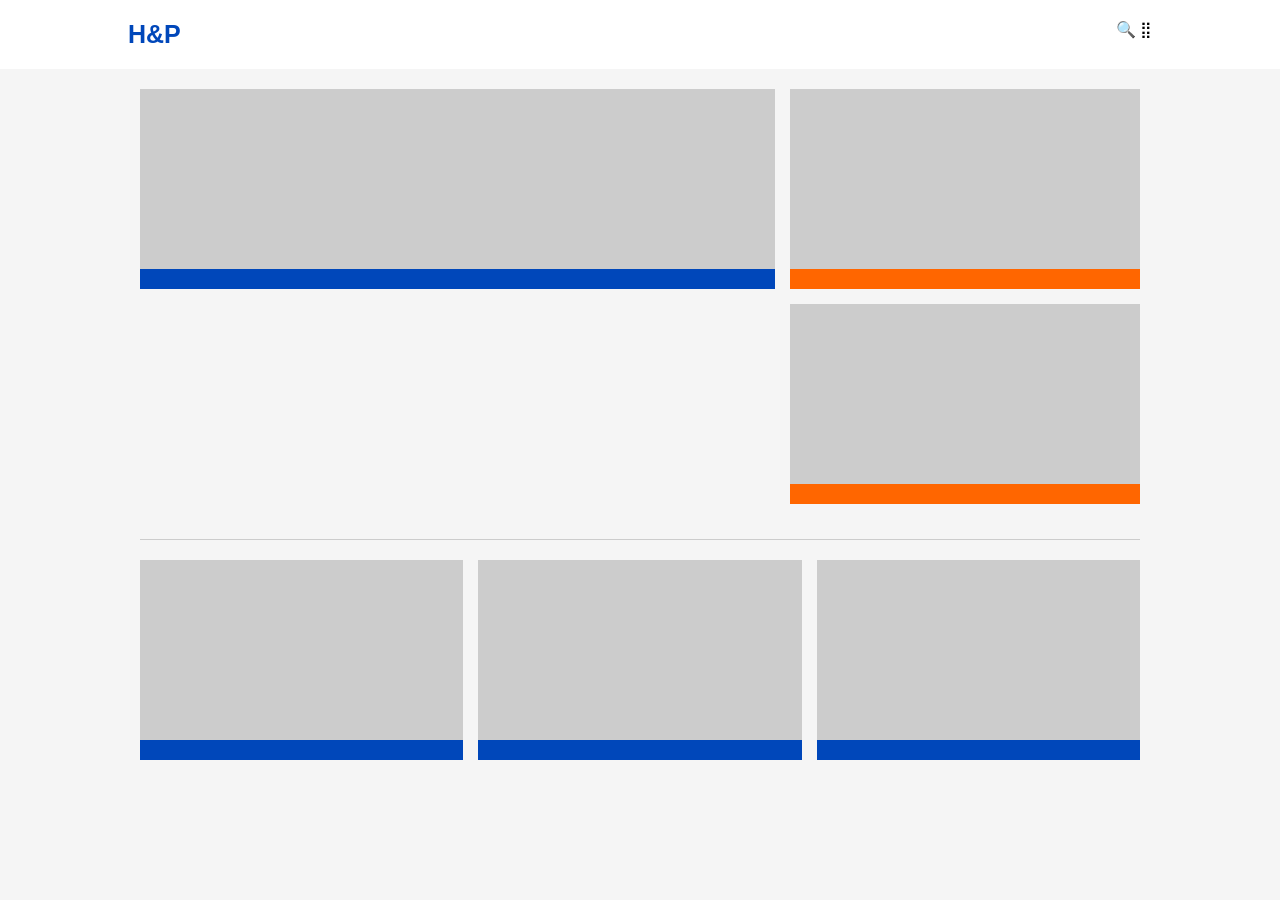
==== H&P Viagens/index.html @ ad2ad1a3 "Add files via upload" ====
<!DOCTYPE html>
<html lang="pt-br">
<head>
    <meta charset="UTF-8">
    <title>H&P</title>
    <link rel="stylesheet" href="style.css">
</head>
<body>

    <header class="cabecalho">
        <div class="nome-do-site">H&P</div>
        <div class="icones-topo">
            <span>🔍</span>
            <span>⣿</span>
        </div>
    </header>

    <main class="area-principal">
        
        <section class="fotos-destaque">
            <div class="caixa-foto foto-grande azul">
                <div class="espaco-da-imagem"></div>
                <div class="legenda"></div>
            </div>
            
            <div class="coluna-direita">
                <div class="caixa-foto laranja">
                    <div class="espaco-da-imagem"></div>
                    <div class="legenda"></div>
                </div>
                <div class="caixa-foto laranja">
                    <div class="espaco-da-imagem"></div>
                    <div class="legenda"></div>
                </div>
            </div>
        </section>

        <section class="sessao-feriados">
            <h2 class="titulo-feriados"></h2>
            <div class="tres-colunas">
                <div class="caixa-foto azul">
                    <div class="espaco-da-imagem"></div>
                    <div class="legenda"></div>
                </div>
                <div class="caixa-foto azul">
                    <div class="espaco-da-imagem"></div>
                    <div class="legenda"></div>
                </div>
                <div class="caixa-foto azul">
                    <div class="espaco-da-imagem"></div>
                    <div class="legenda"></div>
                </div>
            </div>
        </section>

    </main>

</body>
</html>
---- H&P Viagens/style.css ----
body {
    font-family: sans-serif;
    margin: 0;
    background-color: #f5f5f5;
}

.area-principal {
    max-width: 1000px;
    margin: 0 auto;
    padding: 20px;
}

.cabecalho {
    display: flex;
    justify-content: space-between;
    padding: 20px 10%;
    background: white;
}

.nome-do-site {
    font-weight: bold;
    font-size: 25px;
    color: #0047ba;
}

.fotos-destaque {
    display: flex;
    gap: 15px;
    margin-bottom: 30px;
}

.coluna-direita {
    display: flex;
    flex-direction: column;
    gap: 15px;
    width: 35%;
}

.foto-grande {
    flex: 1;
    height: 415px;
}

.caixa-foto {
    position: relative;
    background-color: #ccc;
    display: flex;
    align-items: flex-end;
    height: 200px;
}

.espaco-da-imagem {
    width: 100%;
    height: 100%;
    position: absolute;
}

.legenda {
    position: relative;
    width: 100%;
    padding: 10px;
    color: white;
    font-weight: bold;
    font-size: 13px;
}

.azul .legenda { background-color: #0047ba; }
.laranja .legenda { background-color: #ff6600; }

.titulo-feriados {
    color: #0047ba;
    border-bottom: 1px solid #ccc;
    padding-bottom: 5px;
}

.tres-colunas {
    display: flex;
    gap: 15px;
}

.tres-colunas .caixa-foto {
    flex: 1;
}
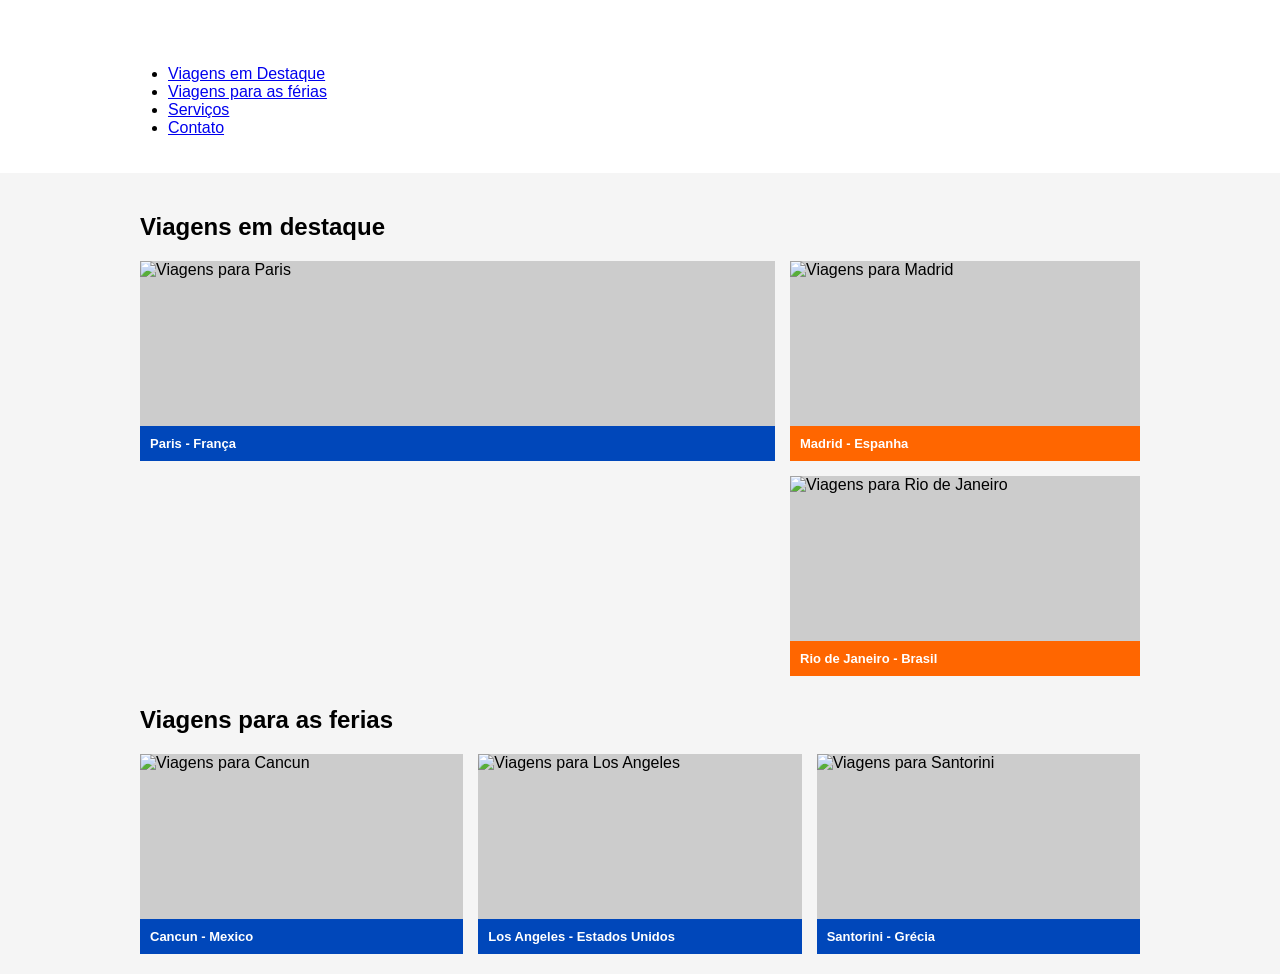
==== commit a5915e0c: "Update index.html - implemento de imagens e barra de navegação  - pequenos ajustes" ====
--- a/H&P Viagens/index.html
+++ b/H&P Viagens/index.html
@@ -2,53 +2,74 @@
 <html lang="pt-br">
 <head>
     <meta charset="UTF-8">
-    <title>H&P</title>
+    <title>H&P Viagens</title>
     <link rel="stylesheet" href="style.css">
 </head>
 <body>
 
     <header class="cabecalho">
-        <div class="nome-do-site">H&P</div>
-        <div class="icones-topo">
-            <span>🔍</span>
-            <span>⣿</span>
+        <div class="container-header">
+            <div class="nome-do-site">
+                <img src="img/H&P Logo.png" alt="">
+            </div>
+            <nav class="navbar">
+                <ul class="nav-links">
+                    <li><a href="#destaque">Viagens em Destaque</a></li>
+                    <li><a href="#ferias">Viagens para as férias</a></li>
+                    <li><a href="#">Serviços</a></li>
+                    <li><a href="#">Contato</a></li>
+                </ul>
+            </nav>
         </div>
     </header>
 
     <main class="area-principal">
         
+        <h2>Viagens em destaque</h2>
         <section class="fotos-destaque">
             <div class="caixa-foto foto-grande azul">
-                <div class="espaco-da-imagem"></div>
-                <div class="legenda"></div>
+                <div class="espaco-da-imagem">
+                    <img src="img/Paris.jpg" alt="Viagens para Paris">
+                </div>
+                <div class="legenda">Paris - França</div>
             </div>
             
             <div class="coluna-direita">
                 <div class="caixa-foto laranja">
-                    <div class="espaco-da-imagem"></div>
-                    <div class="legenda"></div>
+                    <div class="espaco-da-imagem">
+                        <img src="img/Madrid.jpg" alt="Viagens para Madrid">
+                    </div>
+                    <div class="legenda">Madrid - Espanha</div>
                 </div>
                 <div class="caixa-foto laranja">
-                    <div class="espaco-da-imagem"></div>
-                    <div class="legenda"></div>
+                    <div class="espaco-da-imagem">
+                        <img src="img/Rio.jpg" alt="Viagens para Rio de Janeiro">
+                    </div>
+                    <div class="legenda">Rio de Janeiro - Brasil</div>
                 </div>
             </div>
         </section>
-
-        <section class="sessao-feriados">
-            <h2 class="titulo-feriados"></h2>
+        
+        <section class="sessao-ferias">
+            <h2 id="ferias"  class="titulo-ferias">Viagens para as ferias</h2>
             <div class="tres-colunas">
                 <div class="caixa-foto azul">
-                    <div class="espaco-da-imagem"></div>
-                    <div class="legenda"></div>
+                    <div class="espaco-da-imagem">
+                        <img src="img/Cancun.jpg" alt="Viagens para Cancun">
+                    </div>
+                    <div class="legenda">Cancun - Mexico</div>
                 </div>
                 <div class="caixa-foto azul">
-                    <div class="espaco-da-imagem"></div>
-                    <div class="legenda"></div>
+                    <div class="espaco-da-imagem">
+                        <img src="img/LA.jpg" alt="Viagens para Los Angeles">
+                    </div>
+                    <div class="legenda">Los Angeles - Estados Unidos</div>
                 </div>
                 <div class="caixa-foto azul">
-                    <div class="espaco-da-imagem"></div>
-                    <div class="legenda"></div>
+                    <div class="espaco-da-imagem">
+                        <img src="img/Santorini.jpg" alt="Viagens para Santorini">
+                    </div>
+                    <div class="legenda">Santorini - Grécia</div>
                 </div>
             </div>
         </section>
@@ -56,4 +77,4 @@
     </main>
 
 </body>
-</html>+</html>
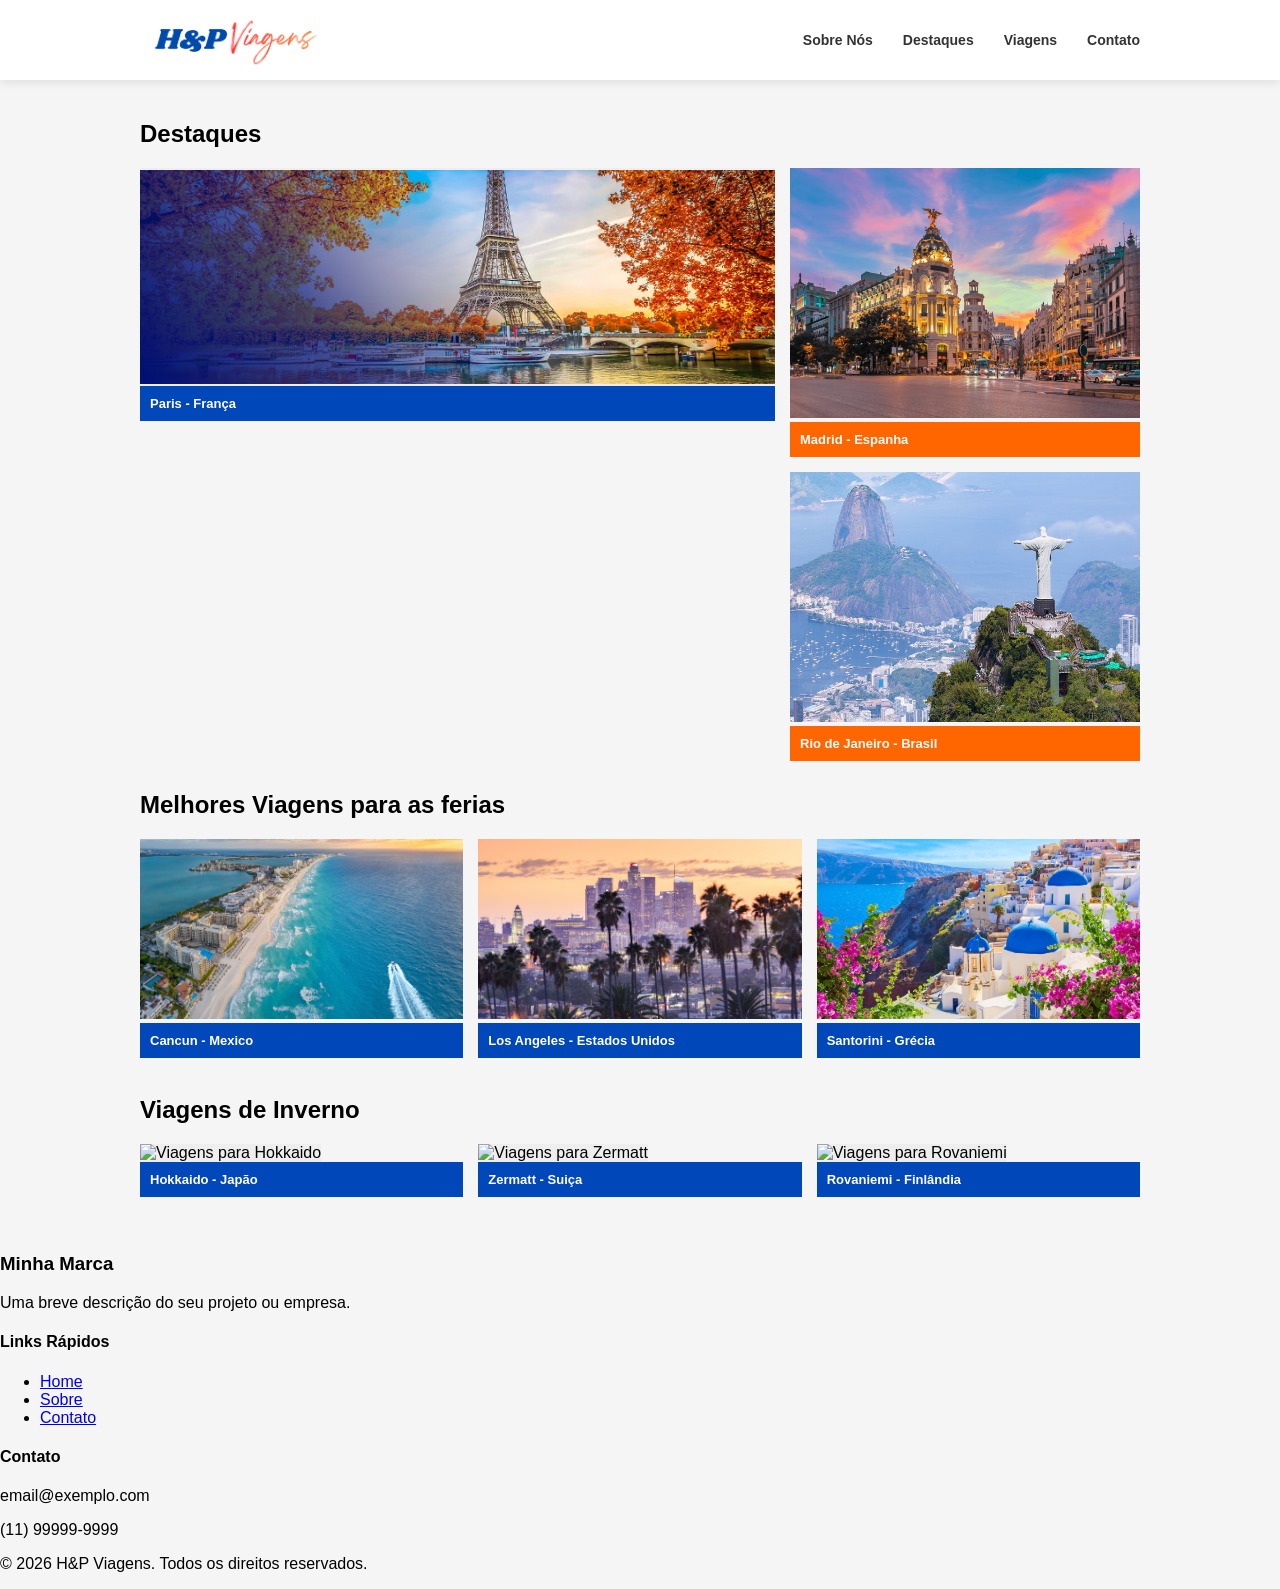
==== commit 720d7a6c: "Update index.html - adição de nova seção de viagens  - adição do footer" ====
--- a/H&P Viagens/index.html
+++ b/H&P Viagens/index.html
@@ -1,23 +1,24 @@
 <!DOCTYPE html>
 <html lang="pt-br">
 <head>
+    <meta name="viewport" content="width=device-width, initial-scale=1.0">
     <meta charset="UTF-8">
     <title>H&P Viagens</title>
     <link rel="stylesheet" href="style.css">
 </head>
-<body>
+<body id="topo">
 
     <header class="cabecalho">
         <div class="container-header">
             <div class="nome-do-site">
-                <img src="img/H&P Logo.png" alt="">
+                <a href="index.html"><img src="img/H&P Logo.png" alt=""></a>
             </div>
             <nav class="navbar">
                 <ul class="nav-links">
-                    <li><a href="#destaque">Viagens em Destaque</a></li>
-                    <li><a href="#ferias">Viagens para as férias</a></li>
-                    <li><a href="#">Serviços</a></li>
-                    <li><a href="#">Contato</a></li>
+                    <li><a href="sobre.html">Sobre Nós</a></li>
+                    <li><a href="#topo">Destaques</a></li>
+                    <li><a href="#viagens">Viagens</a></li>
+                    <li><a href="#contato">Contato</a></li>
                 </ul>
             </nav>
         </div>
@@ -25,7 +26,7 @@
 
     <main class="area-principal">
         
-        <h2>Viagens em destaque</h2>
+        <h2>Destaques</h2>
         <section class="fotos-destaque">
             <div class="caixa-foto foto-grande azul">
                 <div class="espaco-da-imagem">
@@ -50,8 +51,9 @@
             </div>
         </section>
         
-        <section class="sessao-ferias">
-            <h2 id="ferias"  class="titulo-ferias">Viagens para as ferias</h2>
+
+        <section class="sessao-viagens">
+            <h2 id="viagens"  class="titulo-viagens">Melhores Viagens para as ferias</h2>
             <div class="tres-colunas">
                 <div class="caixa-foto azul">
                     <div class="espaco-da-imagem">
@@ -72,9 +74,60 @@
                     <div class="legenda">Santorini - Grécia</div>
                 </div>
             </div>
+            <br>           
         </section>
+
+        <h2  class="titulo-viagens">Viagens de Inverno</h2>
+        <div class="tres-colunas">
+            <div class="caixa-foto azul">
+                <div class="espaco-da-imagem">
+                    <img src="img/Hokkaido.jpg" alt="Viagens para Hokkaido">
+                </div>
+                <div class="legenda">Hokkaido - Japão</div>
+            </div>
+            <div class="caixa-foto azul">
+                <div class="espaco-da-imagem">
+                    <img src="img/Zermatt.jpg" alt="Viagens para Zermatt">
+                </div>
+                <div class="legenda">Zermatt - Suiça</div>
+            </div>
+            <div class="caixa-foto azul">
+                <div class="espaco-da-imagem">
+                    <img src="img/Rovaniemi.jpg" alt="Viagens para Rovaniemi">
+                </div>
+                <div class="legenda">Rovaniemi - Finlândia</div>
+            </div>
+        </div>
+        <br>
 
     </main>
 
+    <footer id="contato" class="footer-simples">
+        <div class="footer-container">
+          <div class="footer-col">
+            <h3>Minha Marca</h3>
+            <p>Uma breve descrição do seu projeto ou empresa.</p>
+          </div>
+          <div class="footer-col">
+            <h4>Links Rápidos</h4>
+            <ul>
+              <li><a href="#topo">Home</a></li>
+              <li><a href="sobre.html">Sobre</a></li>
+              <li><a href="#contato">Contato</a></li>
+            </ul>
+          </div>
+          <div class="footer-col">
+            <h4>Contato</h4>
+            <p>email@exemplo.com</p>
+            <p>(11) 99999-9999</p>
+          </div>
+        </div>
+        <div class="footer-bottom">
+          <p>&copy; 2026 H&P Viagens. Todos os direitos reservados.</p>
+        </div>
+      </footer>
+      
+      
+
 </body>
 </html>
--- a/H&P Viagens/style.css
+++ b/H&P Viagens/style.css
@@ -1,3 +1,7 @@
+html {
+    scroll-behavior: smooth;
+}
+
 body {
     font-family: sans-serif;
     margin: 0;
@@ -10,18 +14,62 @@
     padding: 20px;
 }
 
+/* Ajuste no Container Geral do Cabeçalho */
 .cabecalho {
+    background: white;
+    box-shadow: 0 2px 10px rgba(0,0,0,0.1); /* Sombra suave para dar profundidade */
+    position: sticky;
+    top: 0;
+    z-index: 1000;
+    padding: 10px 0;
+}
+
+.container-header {
+    max-width: 1000px; /* Alinhado com o seu .area-principal */
+    margin: 0 auto;
     display: flex;
     justify-content: space-between;
-    padding: 20px 10%;
-    background: white;
+    align-items: center;
+    padding: 0 20px;
 }
 
-.nome-do-site {
-    font-weight: bold;
-    font-size: 25px;
-    color: #0047ba;
+/* Ajuste do Logo */
+.nome-do-site img {
+    height: 50px; /* Define um tamanho fixo para não quebrar o layout */
+    display: block;
 }
+
+/* Menu de Navegação */
+.nav-links {
+    display: flex;
+    list-style: none;
+    gap: 30px; /* Espaço entre os links */
+    margin: 0;
+    padding: 0;
+}
+
+.nav-links a {
+    text-decoration: none;
+    color: #333; /* Cor escura para contrastar com o fundo branco */
+    font-weight: 600;
+    font-size: 14px;
+    transition: color 0.3s; /* Suaviza a mudança de cor no hover */
+}
+
+/* Efeito ao passar o mouse */
+.nav-links a:hover {
+    color: #0047ba; /* Usa o azul da sua identidade visual */
+}
+
+
+.nome-do-site img {
+    height: 60px; /* Define um tamanho fixo elegante */
+    width: auto;  /* Mantém a proporção da imagem */
+    display: block;
+}
+
+
+
 
 .fotos-destaque {
     display: flex;
@@ -36,23 +84,37 @@
     width: 35%;
 }
 
+.coluna-direita .caixa-foto img{
+    width: auto;
+    height: 250px;
+}
+
 .foto-grande {
     flex: 1;
-    height: 415px;
+    height: auto;
+    min-height: 200px;
 }
 
 .caixa-foto {
     position: relative;
-    background-color: #ccc;
     display: flex;
-    align-items: flex-end;
-    height: 200px;
+    flex-direction: column;
+    height: auto;
+    overflow: hidden;
 }
 
 .espaco-da-imagem {
     width: 100%;
+    height: auto;
+    display: block;
+    position: relative;
+}
+
+.espaco-da-imagem img {
+    width: 100%;
     height: 100%;
-    position: absolute;
+    object-fit: contain;
+    background-color: #eee;
 }
 
 .legenda {
@@ -64,10 +126,15 @@
     font-size: 13px;
 }
 
-.azul .legenda { background-color: #0047ba; }
-.laranja .legenda { background-color: #ff6600; }
+.azul .legenda {
+    background-color: #0047ba;
+}
 
-.titulo-feriados {
+.laranja .legenda {
+    background-color: #ff6600;
+}
+
+.titulo-ferias {
     color: #0047ba;
     border-bottom: 1px solid #ccc;
     padding-bottom: 5px;
@@ -80,4 +147,9 @@
 
 .tres-colunas .caixa-foto {
     flex: 1;
-}+}
+
+.tres-colunas .caixa-foto img{
+    height: 180px;
+    object-fit: cover;
+}
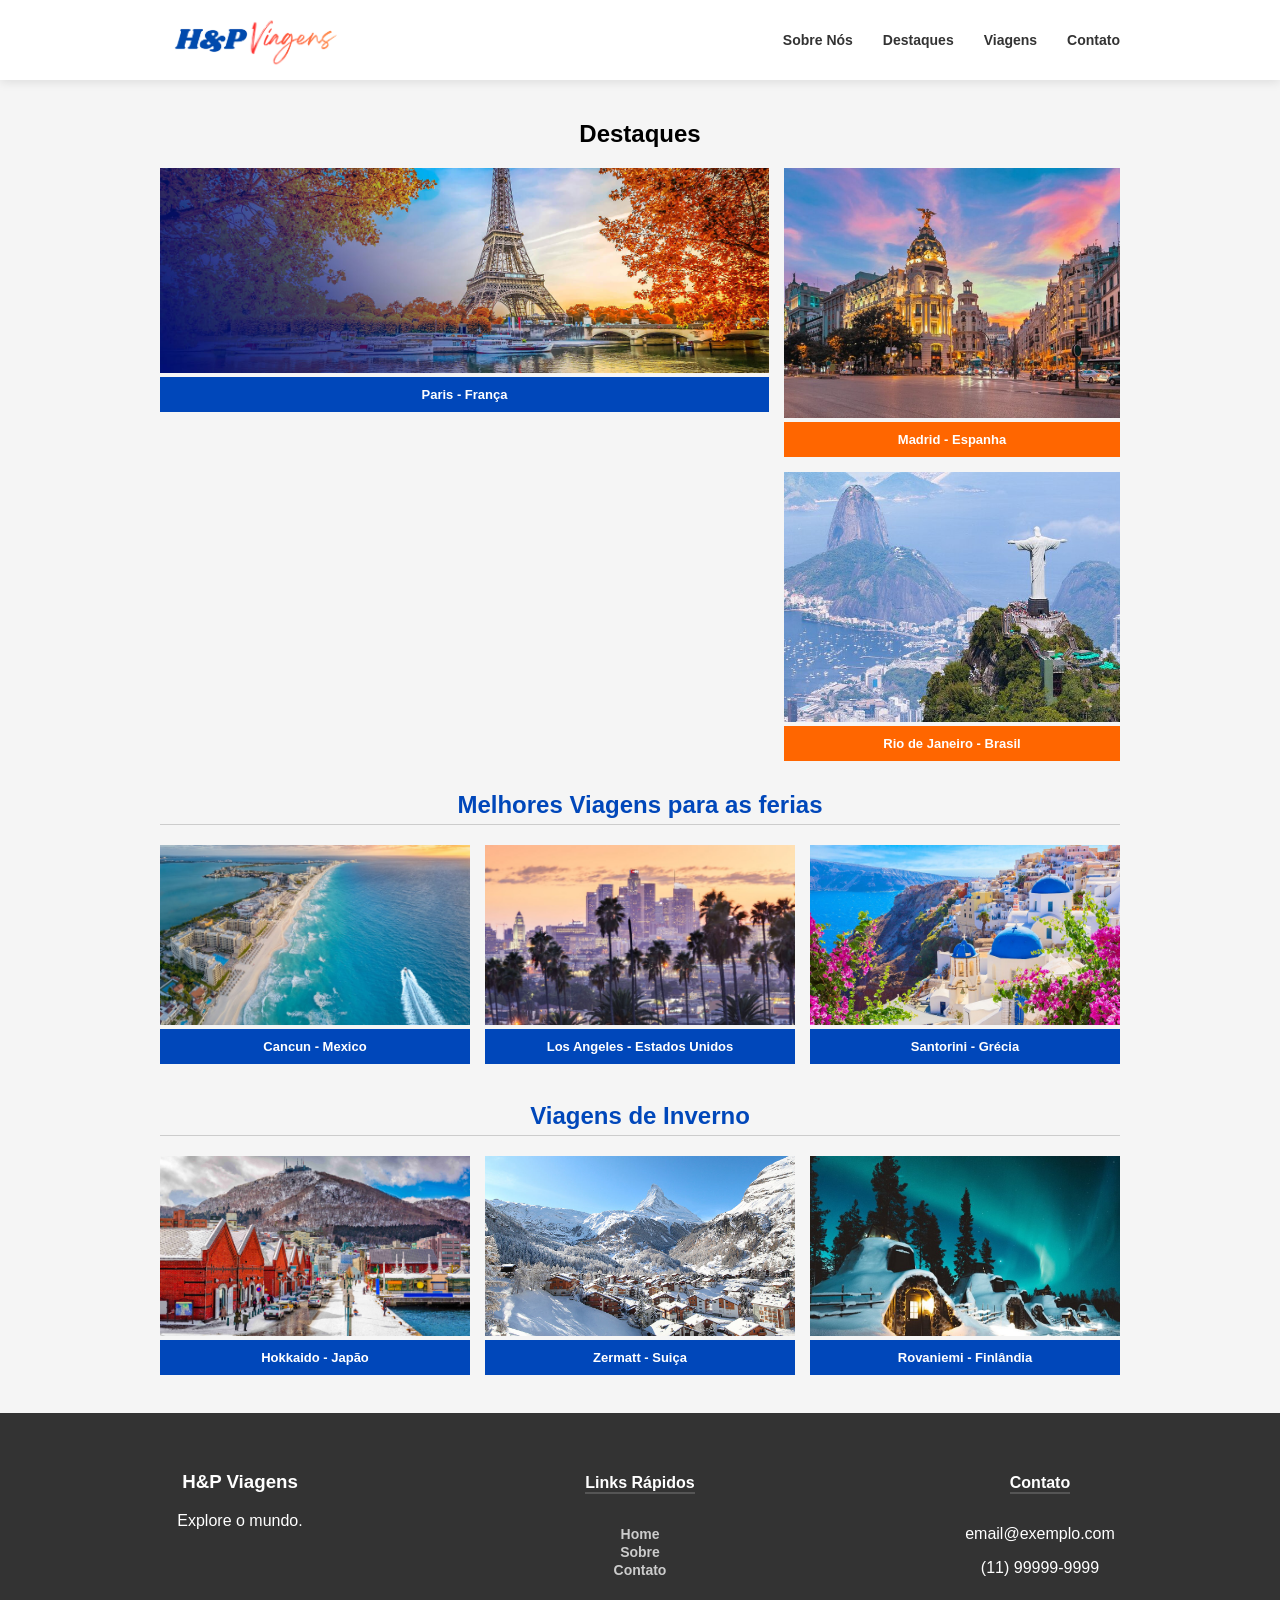
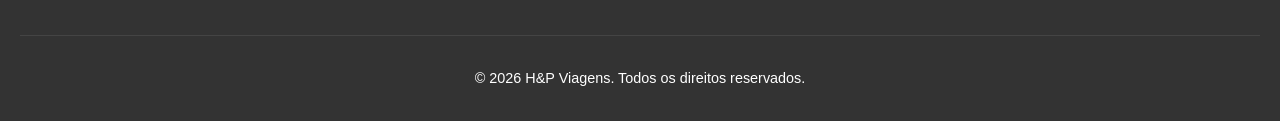
==== commit 7e2a8059: "Update index.html" ====
--- a/H&P Viagens/index.html
+++ b/H&P Viagens/index.html
@@ -105,8 +105,8 @@
     <footer id="contato" class="footer-simples">
         <div class="footer-container">
           <div class="footer-col">
-            <h3>Minha Marca</h3>
-            <p>Uma breve descrição do seu projeto ou empresa.</p>
+            <h3>H&P Viagens</h3>
+            <p>Explore o mundo.</p>
           </div>
           <div class="footer-col">
             <h4>Links Rápidos</h4>
--- a/H&P Viagens/style.css
+++ b/H&P Viagens/style.css
@@ -1,3 +1,7 @@
+* {
+    box-sizing: border-box;
+}
+
 html {
     scroll-behavior: smooth;
 }
@@ -6,26 +10,42 @@
     font-family: sans-serif;
     margin: 0;
     background-color: #f5f5f5;
-}
+    display: flex;
+    flex-direction: column;
+    min-height: 100vh;
+    text-align: center;
+}
+
+
+
+footer {
+    flex-shrink: 0;
+}
+
+
+#viagens {
+    scroll-margin-top: 100px ;
+}
+
 
 .area-principal {
+    flex: 1 0 auto;
     max-width: 1000px;
     margin: 0 auto;
     padding: 20px;
-}
-
-/* Ajuste no Container Geral do Cabeçalho */
+    text-align: center;
+}
+
+
 .cabecalho {
     background: white;
-    box-shadow: 0 2px 10px rgba(0,0,0,0.1); /* Sombra suave para dar profundidade */
-    position: sticky;
-    top: 0;
-    z-index: 1000;
+    box-shadow: 0 2px 10px rgba(0,0,0,0.1); 
+
     padding: 10px 0;
 }
 
 .container-header {
-    max-width: 1000px; /* Alinhado com o seu .area-principal */
+    max-width: 1000px; 
     margin: 0 auto;
     display: flex;
     justify-content: space-between;
@@ -33,41 +53,40 @@
     padding: 0 20px;
 }
 
-/* Ajuste do Logo */
+
 .nome-do-site img {
-    height: 50px; /* Define um tamanho fixo para não quebrar o layout */
+    height: 50px; 
     display: block;
 }
 
-/* Menu de Navegação */
+
 .nav-links {
     display: flex;
     list-style: none;
-    gap: 30px; /* Espaço entre os links */
+    gap: 30px; 
     margin: 0;
     padding: 0;
 }
 
 .nav-links a {
     text-decoration: none;
-    color: #333; /* Cor escura para contrastar com o fundo branco */
+    color: #333; 
     font-weight: 600;
     font-size: 14px;
-    transition: color 0.3s; /* Suaviza a mudança de cor no hover */
-}
-
-/* Efeito ao passar o mouse */
+    transition: color 0.3s; 
+}
+
+
 .nav-links a:hover {
-    color: #0047ba; /* Usa o azul da sua identidade visual */
+    color: #0047ba; 
 }
 
 
 .nome-do-site img {
-    height: 60px; /* Define um tamanho fixo elegante */
-    width: auto;  /* Mantém a proporção da imagem */
+    height: 60px; 
+    width: auto;  
     display: block;
 }
-
 
 
 
@@ -75,6 +94,7 @@
     display: flex;
     gap: 15px;
     margin-bottom: 30px;
+    align-items: flex-start;
 }
 
 .coluna-direita {
@@ -102,6 +122,8 @@
     height: auto;
     overflow: hidden;
 }
+
+
 
 .espaco-da-imagem {
     width: 100%;
@@ -113,7 +135,7 @@
 .espaco-da-imagem img {
     width: 100%;
     height: 100%;
-    object-fit: contain;
+    object-fit: cover;
     background-color: #eee;
 }
 
@@ -134,22 +156,195 @@
     background-color: #ff6600;
 }
 
-.titulo-ferias {
+.titulo-viagens {
     color: #0047ba;
     border-bottom: 1px solid #ccc;
     padding-bottom: 5px;
 }
 
 .tres-colunas {
-    display: flex;
+    display: grid;
+    grid-template-columns: repeat(3, 1fr);
     gap: 15px;
 }
 
-.tres-colunas .caixa-foto {
-    flex: 1;
-}
+
 
 .tres-colunas .caixa-foto img{
     height: 180px;
     object-fit: cover;
 }
+
+
+
+
+
+.footer-simples {
+  background-color: #333;
+  color: white;
+  padding: 40px 20px 20px;
+  font-family: Arial, sans-serif;
+}
+
+.footer-container {
+  display: flex;
+  justify-content: space-around;
+  flex-wrap: wrap; 
+  max-width: 1200px;
+  margin: 0 auto;
+}
+
+.footer-col {
+  margin-bottom: 20px;
+  min-width: 200px;
+}
+
+.footer-col h4 {
+  margin-bottom: 15px;
+  border-bottom: 2px solid #555;
+  display: inline-block;
+}
+
+.footer-col ul {
+  list-style: none;
+  padding: 0;
+}
+
+.footer-col ul li {
+  color: #ccc;
+  text-decoration: none;
+}
+
+.footer-col a {
+    text-decoration: none;
+    color: #ccc; 
+    font-weight: 600;
+    font-size: 14px;
+    transition: color 0.3s; 
+}
+
+
+.footer-bottom {
+  text-align: center;
+  border-top: 1px solid #444;
+  margin-top: 20px;
+  padding-top: 20px;
+  font-size: 0.9em;
+}
+
+.container-sobre {
+    font-size: 18px;
+    color:#555;
+    line-height: 1.8;
+    text-align: justify;
+    margin-top: 20px;
+    margin-bottom: 100px;
+    padding: 30px;
+}
+
+@media (min-width: 769px) {
+
+    .cabecalho {
+        position: sticky;
+        top: 0;
+        z-index: 1000;
+    }
+    
+
+    .caixa-foto {
+        transition: transform 0.3s ease;
+    }
+
+    .caixa-foto:hover {
+        transform: scale(1.05);
+    }
+
+    .tres-colunas .caixa-foto:hover {
+        transform: scale(1.1);
+    }
+
+}
+
+@media (max-width: 768px) {
+    
+    
+
+    html {
+        font-size: 110%;
+    }
+
+    .area-principal {
+        max-width: 100%;
+        padding: 10px;
+    }
+
+
+
+    .container-header {
+        flex-direction: column;
+        align-items: center;
+        gap: 10px;
+    }
+
+    .nav-links {
+        flex-direction: column;
+        align-items: center;
+        gap: 8px;
+    }
+
+    .foto-grande {
+        width: 100%;
+        margin-bottom: 10px;
+    }
+
+
+    .foto-grande .espaco-da-imagem img {
+        height: 320px;
+    }
+    
+
+    .fotos-destaque {
+        flex-direction: column;
+    }
+
+    .fotos-destaque .caixa-foto img {
+        width: 100%;
+        height: 160px;
+        object-fit: cover;
+    }
+
+
+    .coluna-direita {
+        width: 100%;
+        display: grid;
+        grid-template-columns: repeat(2, 1fr);
+        gap: 12px;
+    }
+
+
+    .coluna-direita .caixa-foto img {
+        width: 100%;
+        height: 200px;
+        object-fit: cover;
+    }
+
+    .foto-grande {
+        width: 100%;
+    }
+
+    .tres-colunas {
+        flex-direction: column;
+    }
+
+    .tres-colunas .caixa-foto {
+        width: 100%;
+        
+    }
+
+
+
+    .espaco-da-imagem img {
+        width: 100%;
+        height: auto;
+    }
+}
